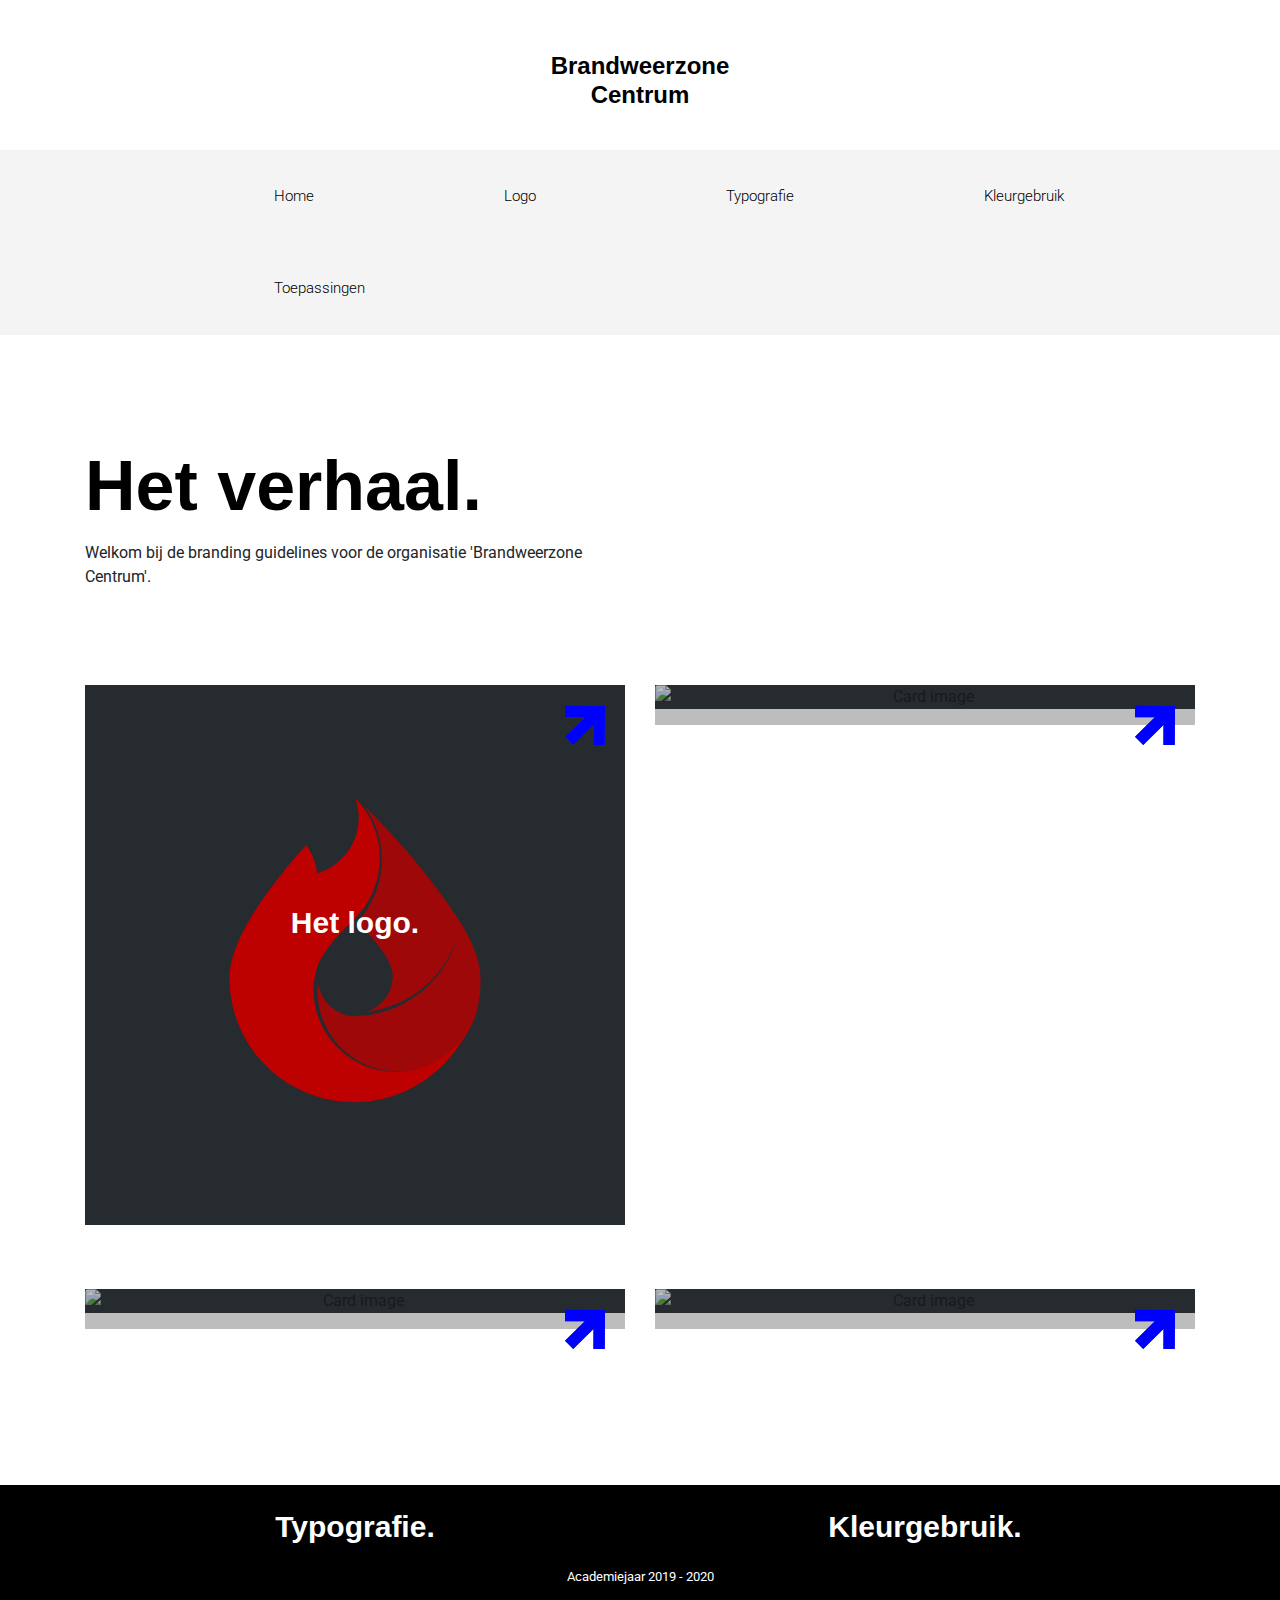
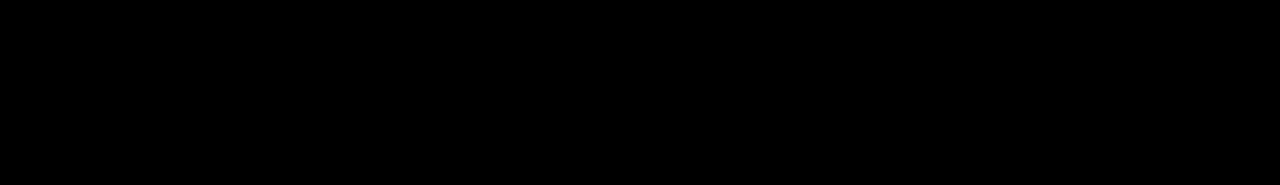
==== index.html @ 247a0027 "s" ====
<!DOCTYPE html>
<html lang="en">
<head>
  <meta charset="utf-8">
  <meta name="viewport" content="width=device-width, initial-scale=1">
  <link rel="stylesheet" href="https://maxcdn.bootstrapcdn.com/bootstrap/4.0.0/css/bootstrap.min.css">

  <script src="https://maxcdn.bootstrapcdn.com/bootstrap/3.3.7/js/bootstrap.min.js"></script>
  <link rel="stylesheet" href="css/stylesheet.css">
  <link rel="stylesheet" href="css/style.css">
  <link href="https://fonts.googleapis.com/css?family=Roboto:300,600" rel="stylesheet">
  <link rel="stylesheet" href="https://fonts.googleapis.com/css?family=Muli">
  <link rel="stylesheet" href="https://use.typekit.net/leq0evp.css">

  <title>BWZC</title>

</head>



<section class="bg-white text-center">
<div class="container">
<div class="col-md-12"><h4>Brandweerzone<br> Centrum</h4></div></div></section>


        <div class='navigation'>
            <ul>
                <li><a href="Index.html">Home</a></li>
                <li><a href="Logo.html">Logo</a></li>
                <li><a href="Typografie.html">Typografie</a></li>
                <li><a href="Kleurgebruik.html">Kleurgebruik</a></li>
                <li><a href="Toepassingen.html">Toepassingen</a></li>
              </ul></div>

              <div class="text-center"><img src="" width=""></div>

    
    


    <section class="bg-gray">
        <div class="container">
    <div class="row col-md-6">
      <h1>Het verhaal.</h1>
      <p>Welkom bij de branding guidelines voor de organisatie 'Brandweerzone Centrum'.</p>
      <p></p>
</div></div>
</section>




<section class="bg-background">
    <div class="container">
<div class="row">
<div class="col-md-6">
<div class="card bg-dark">
    <img class="card-img" src="assets/afbeeldingen/Toep2.svg" alt="Card image">
    <div class="card-img-overlay">
        <img class="card-icon" src="assets/afbeeldingen/Arrow.svg">
      <h5 class="card-title">Het logo.</h5>
    </div>
  </div></div>


  <div class="col-md-6">
    <div class="card bg-dark">
        <img class="card-img" src="assets/afbeeldingen/Toep1.png" alt="Card image">
        <div class="card-img-overlay">
            <img class="card-icon" src="assets/afbeeldingen/Arrow.svg">
          <h5 class="card-title">Toepassingen</h5>
        </div>
      </div></div>

</div></div></section>


<section class="bg-background">
    <div class="container">
<div class="row">
<div class="col-md-6">
<div class="card bg-dark">
    <img class="card-img" src="assets/afbeeldingen/Toep1.png" alt="Card image">
    <div class="card-img-overlay">
        <img class="card-icon" src="assets/afbeeldingen/Arrow.svg">
      <h5 class="card-title">Typografie.</h5>
    </div>
  </div></div>


  <div class="col-md-6">
    <div class="card bg-dark">
        <img class="card-img" src="assets/afbeeldingen/Toep1.png" alt="Card image">
        <div class="card-img-overlay">
            <img class="card-icon" src="assets/afbeeldingen/Arrow.svg">
          <h5 class="card-title">Kleurgebruik.</h5>
        </div>
      </div></div>

</div></div></section>


<section class="bg-footer">
    <div class="container">
    <footer class="row footer">
        <div class="col-md-4"><p></p></div>
        <div class="col-md-4"><p>Academiejaar 2019 - 2020 </p></div>
        <div class="col-md-4"><p></p></div>

    </footer>
</body>
</html>


<!-- Optional JavaScript -->
<!-- jQuery first, then Popper.js, then Bootstrap JS -->
<script src="https://code.jquery.com/jquery-3.2.1.slim.min.js" integrity="sha384-KJ3o2DKtIkvYIK3UENzmM7KCkRr/rE9/Qpg6aAZGJwFDMVNA/GpGFF93hXpG5KkN" crossorigin="anonymous"></script>
<script src="https://cdnjs.cloudflare.com/ajax/libs/popper.js/1.12.9/umd/popper.min.js" integrity="sha384-ApNbgh9B+Y1QKtv3Rn7W3mgPxhU9K/ScQsAP7hUibX39j7fakFPskvXusvfa0b4Q" crossorigin="anonymous"></script>
<script src="https://maxcdn.bootstrapcdn.com/bootstrap/4.0.0/js/bootstrap.min.js" integrity="sha384-JZR6Spejh4U02d8jOt6vLEHfe/JQGiRRSQQxSfFWpi1MquVdAyjUar5+76PVCmYl" crossorigin="anonymous"></script>
</html>
---- css/stylesheet.css ----
/* Algemene stijlen */

.container{
    position:relative;
}
body {
    font-family: -apple-system, BlinkMacSystemFont, 
    'Segoe UI', Roboto, Oxygen, Ubuntu, Cantarell, 'Open Sans', 'Helvetica Neue', sans-serif, sans-serif;

}

h1 {
    font-family: sofia-pro, sans-serif;
    font-size: 70px; 
    font-weight:700;
    line-height:70px;
    color:black;
    margin-bottom: 20px;
    margin-top:60px;
}


h2 {
    font-family: sofia-pro, sans-serif;
    font-size: 50px;
    margin-bottom: 20px;
    margin-top:20px;
    font-weight:700;
    color:black;

}
h3 {
    margin-top:50px;
    font-family: sofia-pro, sans-serif;
    font-size: 24px;
    font-weight:700;
    color:black; 
}

h4{
    margin-top:20px;
    font-family: sofia-pro, sans-serif;
    font-size: 24px;
    font-weight:700;
    color:black; 
}


h5{
    font-family: sofia-pro, sans-serif;
    font-size: 30px;
    font-weight:700;
    color:white; 

}
ul{ font-weight: 300;}

button{
    margin-top:20px;
    margin-bottom:20px;
    background-color:red;
    color:white;
    padding: 13px;
    padding-left:40px;
    padding-right: 40px; 
    text-align:center !important; 
    border-radius: 50px;
    border:none;
}
---- css/style.css ----
/* Webdesign stijlen */

.navigation{
    background-color:rgba(211, 211, 211, 0.253);
    color:black;
    width:100%;
    text-align:center;
    overflow: hidden;
    padding-left:14%;
}

.navigation a {
float: left;
color: black;
text-align: center;
text-decoration: none;
padding:35px 95px;
font-size: 15px;
font-weight:300;
}

.navigation ul {
    list-style-type: none;
    margin: 0;
    padding: 0;
  }

.navigation li a {
    display: block;
  }

  .navigation a:hover {
    color:
  }



section {padding:2rem;}
.bg-primary {background-color:white;}
.bg-gray {background-color:none; height:auto;}
.bg-background {background-color:none; height:auto;}
.bg-white {background-color:lightgray; height:auto;}
.bg-footer {background-color:black; height:300px; margin-top:140px; margin-bottom: 0px;}

footer{
    color:white;
    font-size:13px;
    margin-top: 50px;
    text-align:center;
}


.card{
    text-align:center;
    border-radius:0;
    border:none;
}


.card-img-overlay{
    background-color:rgba(0, 0, 0, 0.26);
    border-radius:0;
}

.card-title{
    margin-top:200px;
}

.card-icon{width:40px;
float:right;}
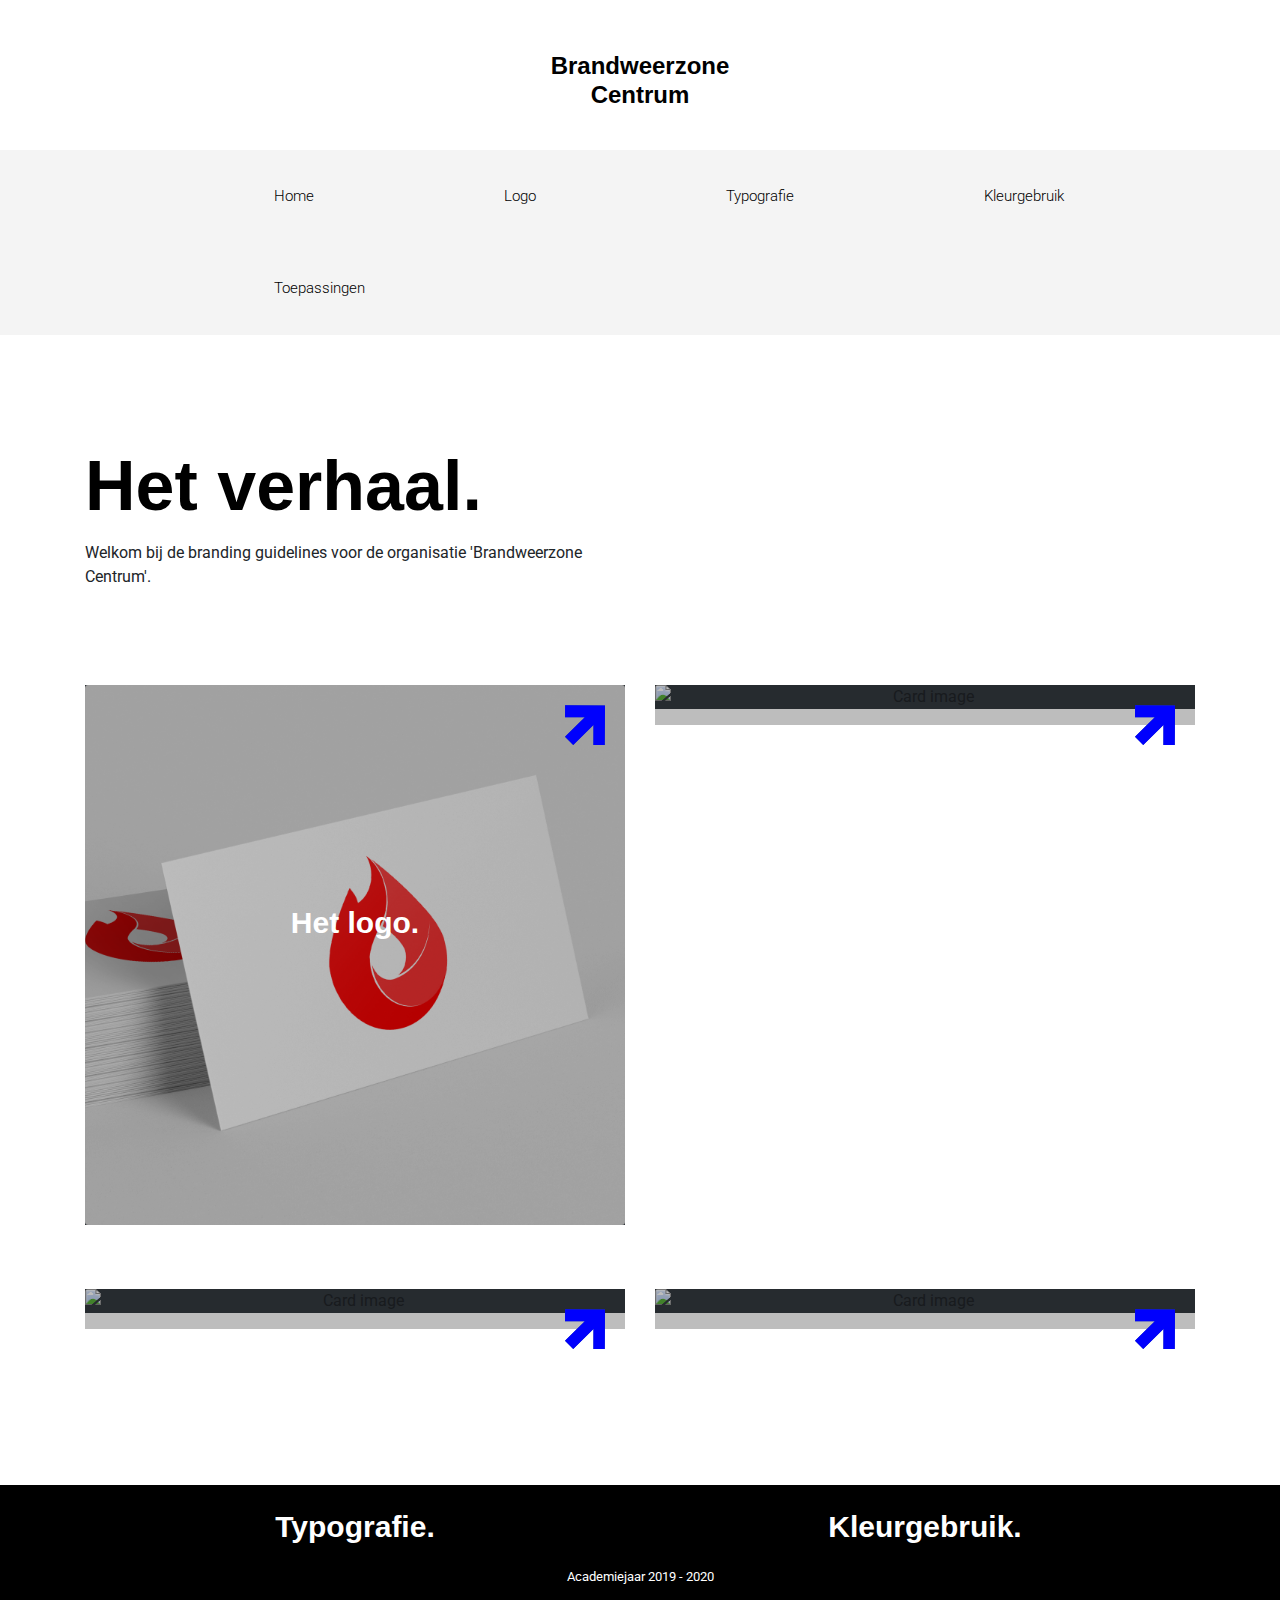
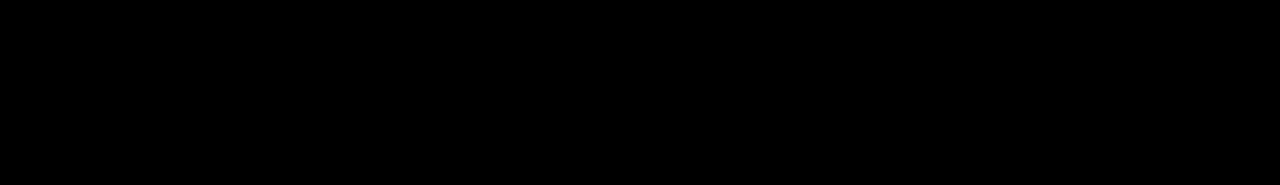
==== commit c5b58351: "s" ====
--- a/index.html
+++ b/index.html
@@ -69,7 +69,7 @@
         <img class="card-img" src="assets/afbeeldingen/Toep1.png" alt="Card image">
         <div class="card-img-overlay">
             <img class="card-icon" src="assets/afbeeldingen/Arrow.svg">
-          <h5 class="card-title">Toepassingen</h5>
+          <h5 class="card-title">Toepassinen</h5>
         </div>
       </div></div>
 
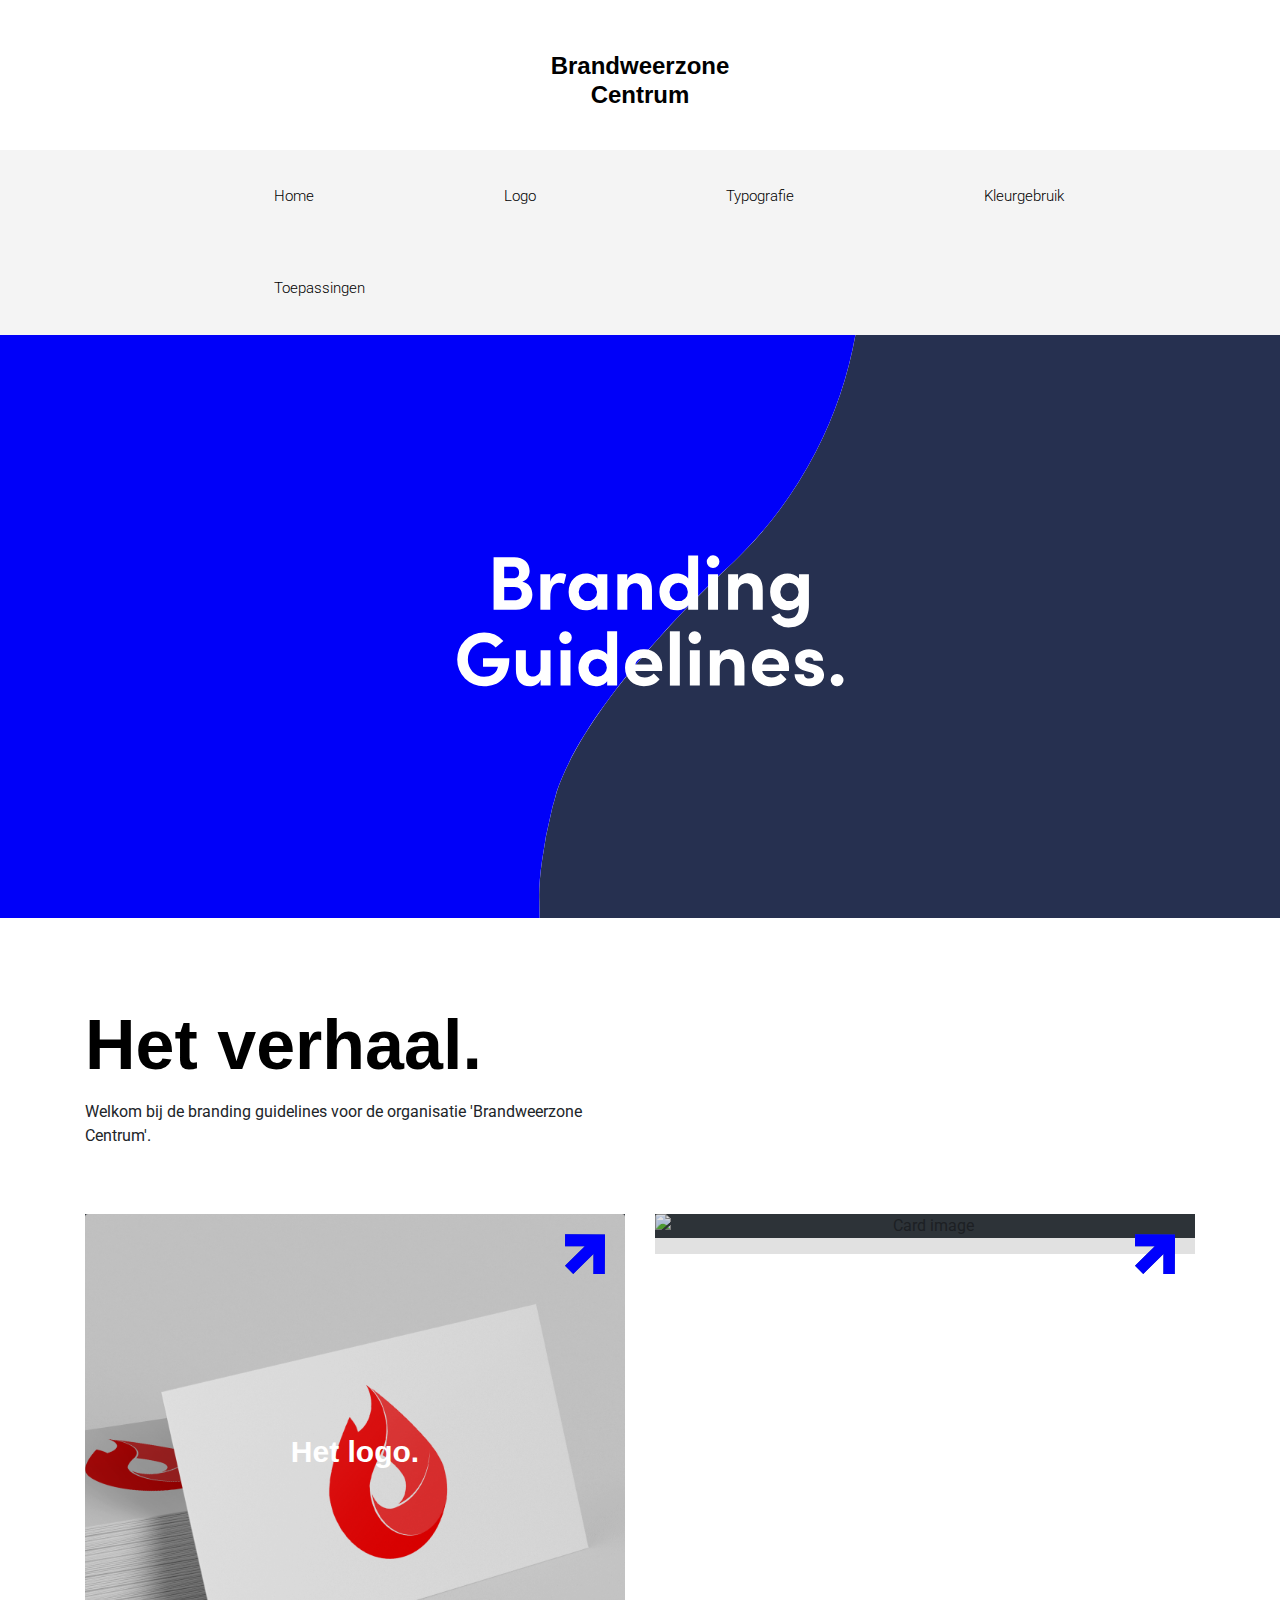
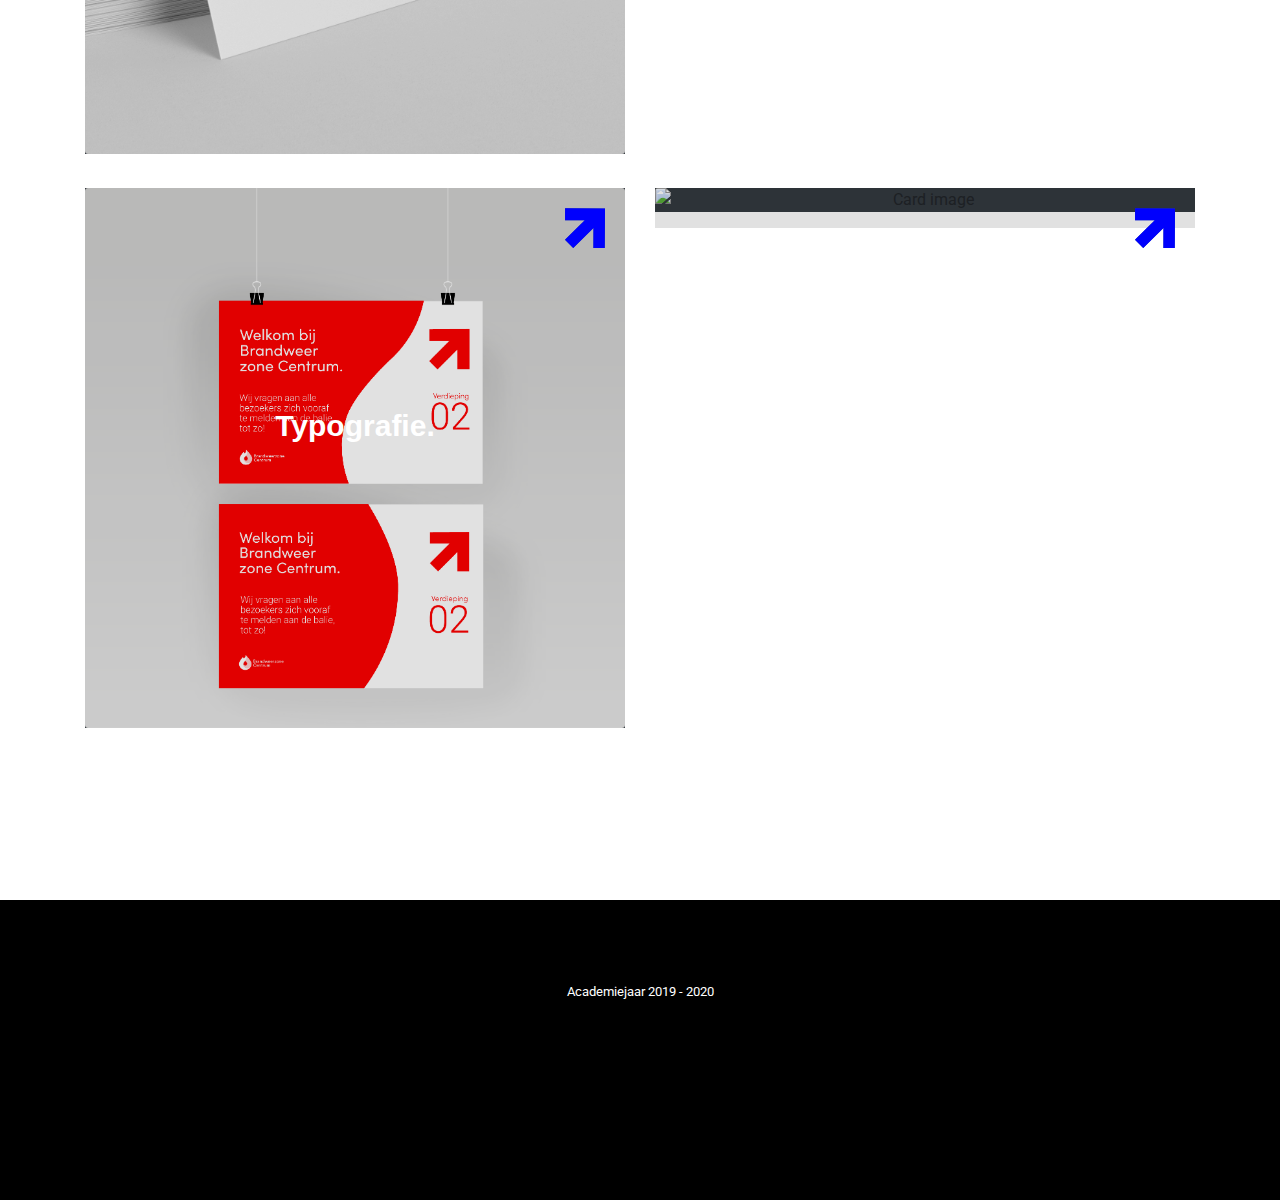
==== commit 4e87c6ba: "s" ====
--- a/index.html
+++ b/index.html
@@ -33,7 +33,7 @@
                 <li><a href="Toepassingen.html">Toepassingen</a></li>
               </ul></div>
 
-              <div class="text-center"><img src="" width=""></div>
+              <div class="text-center"><img src="assets/afbeeldingen/Header02.svg" width=""></div>
 
     
     
@@ -58,18 +58,17 @@
 <div class="card bg-dark">
     <img class="card-img" src="assets/afbeeldingen/Toep2.svg" alt="Card image">
     <div class="card-img-overlay">
-        <img class="card-icon" src="assets/afbeeldingen/Arrow.svg">
+       <a href="Logo.html"><img class="card-icon" src="assets/afbeeldingen/Arrow.svg"></a> 
       <h5 class="card-title">Het logo.</h5>
     </div>
   </div></div>
-
 
   <div class="col-md-6">
     <div class="card bg-dark">
         <img class="card-img" src="assets/afbeeldingen/Toep1.png" alt="Card image">
         <div class="card-img-overlay">
-            <img class="card-icon" src="assets/afbeeldingen/Arrow.svg">
-          <h5 class="card-title">Toepassinen</h5>
+            <a href="Toepassingen.html"> <img class="card-icon" src="assets/afbeeldingen/Arrow.svg"></a> 
+          <h5 class="card-title">Toepassingen</h5>
         </div>
       </div></div>
 
@@ -81,9 +80,9 @@
 <div class="row">
 <div class="col-md-6">
 <div class="card bg-dark">
-    <img class="card-img" src="assets/afbeeldingen/Toep1.png" alt="Card image">
+    <img class="card-img" src="assets/afbeeldingen/Signalisatie_mockup-02.png" alt="Card image">
     <div class="card-img-overlay">
-        <img class="card-icon" src="assets/afbeeldingen/Arrow.svg">
+        <a href="Logo.html"> <img class="card-icon" src="assets/afbeeldingen/Arrow.svg"></a> 
       <h5 class="card-title">Typografie.</h5>
     </div>
   </div></div>
@@ -93,7 +92,7 @@
     <div class="card bg-dark">
         <img class="card-img" src="assets/afbeeldingen/Toep1.png" alt="Card image">
         <div class="card-img-overlay">
-            <img class="card-icon" src="assets/afbeeldingen/Arrow.svg">
+            <a href="Logo.html">  <img class="card-icon" src="assets/afbeeldingen/Arrow.svg"></a> 
           <h5 class="card-title">Kleurgebruik.</h5>
         </div>
       </div></div>
--- a/css/stylesheet.css
+++ b/css/stylesheet.css
@@ -1,8 +1,8 @@
-/* Algemene stijlen */
-
 .container{
     position:relative;
 }
+
+
 body {
     font-family: -apple-system, BlinkMacSystemFont, 
     'Segoe UI', Roboto, Oxygen, Ubuntu, Cantarell, 'Open Sans', 'Helvetica Neue', sans-serif, sans-serif;
@@ -45,7 +45,6 @@
     color:black; 
 }
 
-
 h5{
     font-family: sofia-pro, sans-serif;
     font-size: 30px;
--- a/css/style.css
+++ b/css/style.css
@@ -1,4 +1,3 @@
-/* Webdesign stijlen */
 
 .navigation{
     background-color:rgba(211, 211, 211, 0.253);
@@ -54,11 +53,11 @@
     text-align:center;
     border-radius:0;
     border:none;
+    margin-top:-30px
 }
 
-
 .card-img-overlay{
-    background-color:rgba(0, 0, 0, 0.26);
+    background-color:rgba(0, 0, 0, 0.116);
     border-radius:0;
 }
 
@@ -66,5 +65,11 @@
     margin-top:200px;
 }
 
-.card-icon{width:40px;
-float:right;}+.card-icon{
+width:40px;
+float:right;}
+
+.card :hover{
+    background-color:rgb(255, 0, 0);
+    transition-delay: ease-in 10s 10s;
+}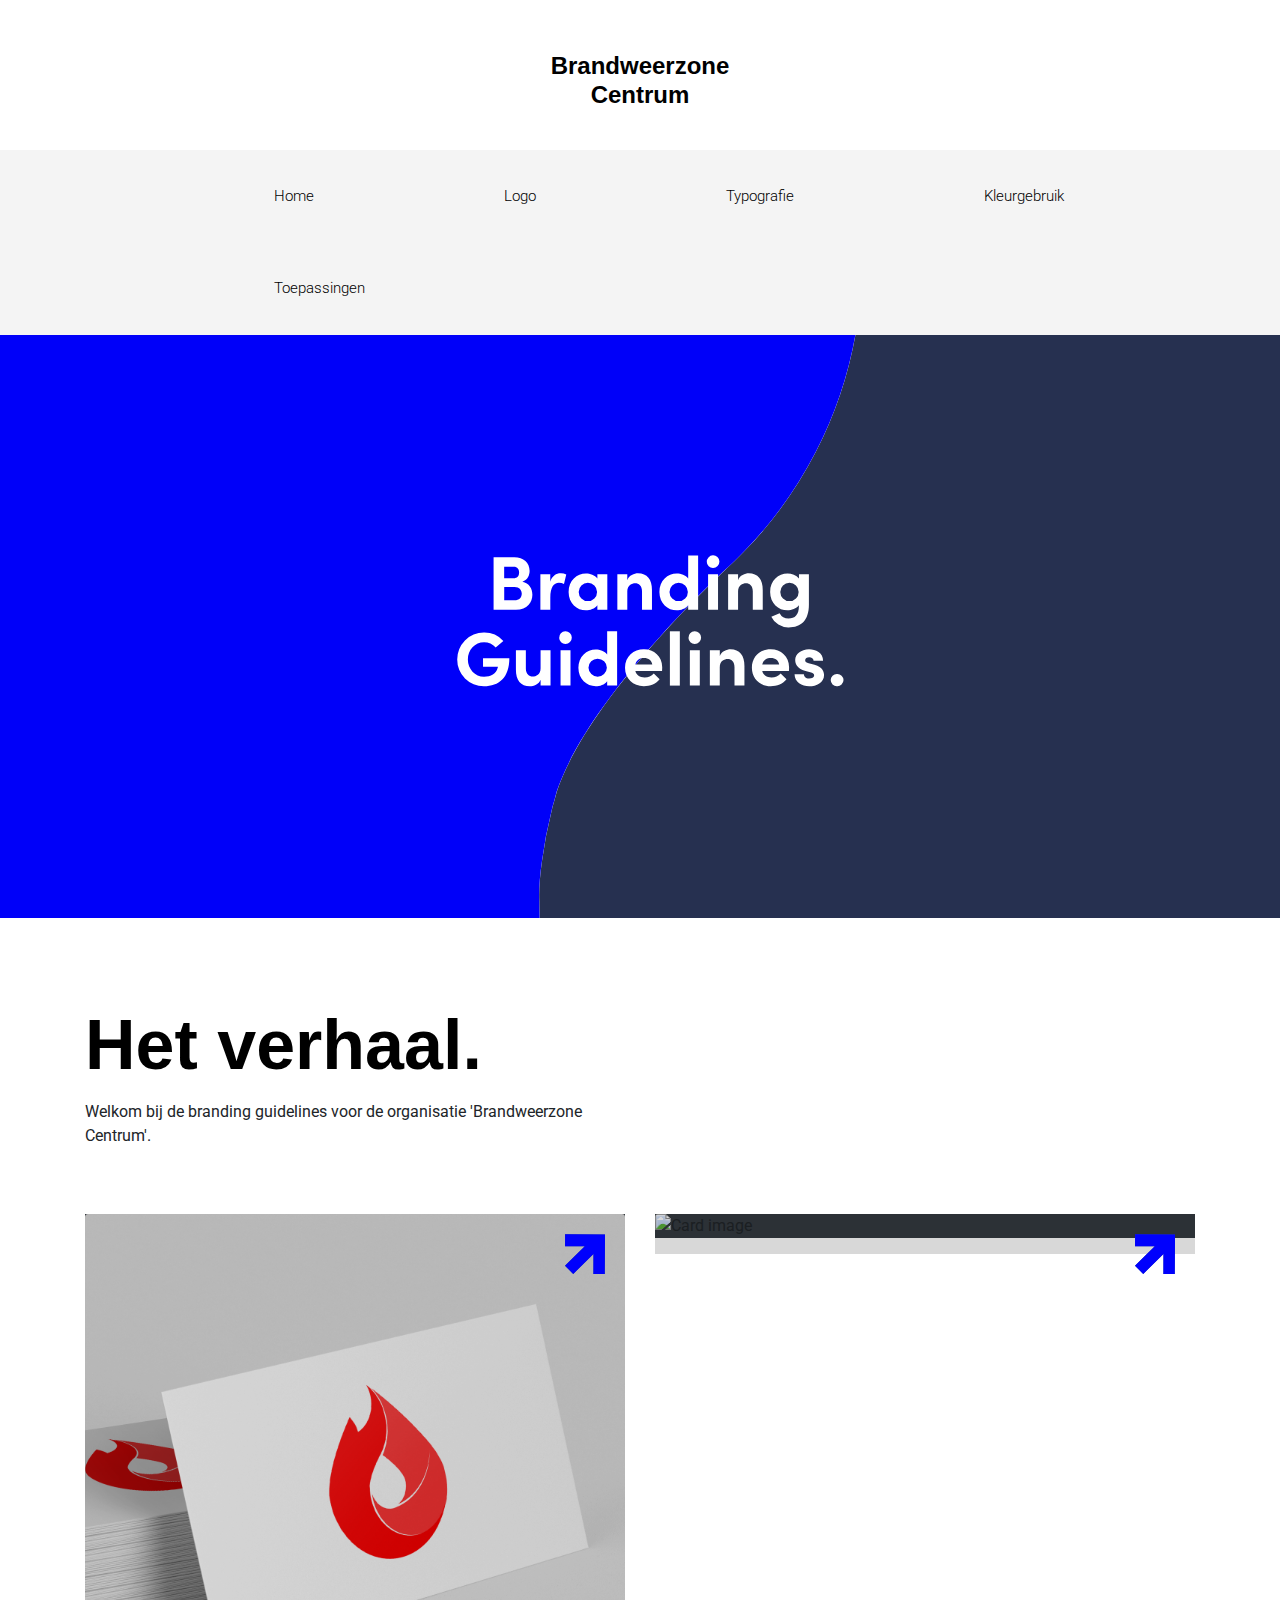
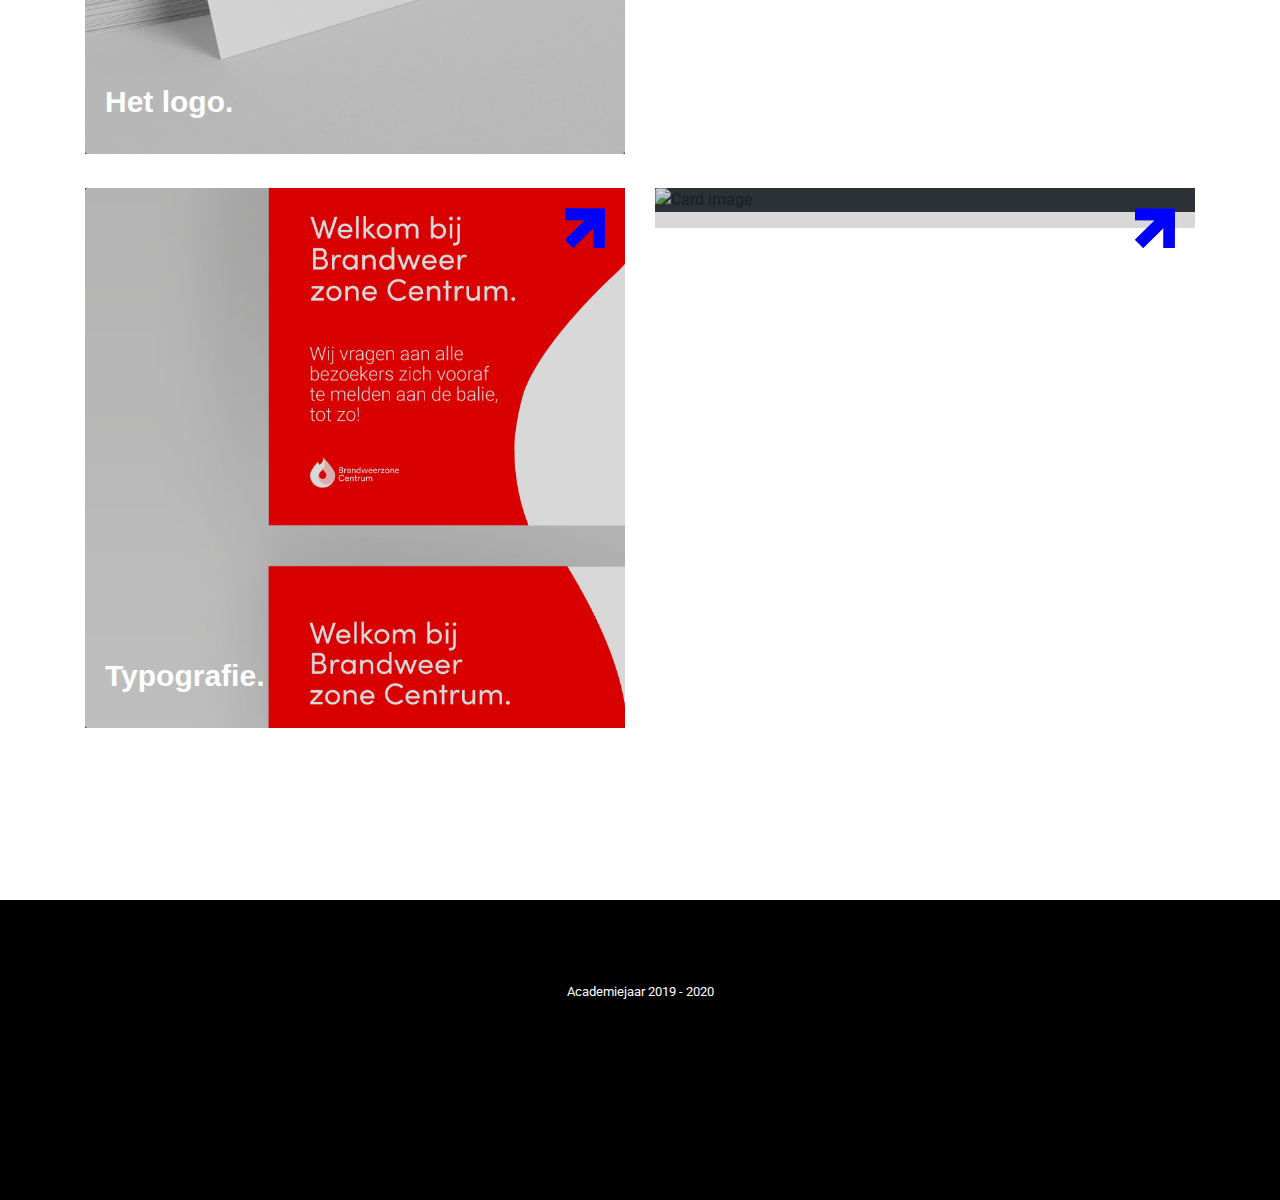
==== commit 12c16da3: "s" ====
--- a/index.html
+++ b/index.html
@@ -80,7 +80,7 @@
 <div class="row">
 <div class="col-md-6">
 <div class="card bg-dark">
-    <img class="card-img" src="assets/afbeeldingen/Signalisatie_mockup-02.png" alt="Card image">
+    <img class="card-img" src="assets/afbeeldingen/Toep3.svg" alt="Card image">
     <div class="card-img-overlay">
         <a href="Logo.html"> <img class="card-icon" src="assets/afbeeldingen/Arrow.svg"></a> 
       <h5 class="card-title">Typografie.</h5>
--- a/css/style.css
+++ b/css/style.css
@@ -50,19 +50,18 @@
 
 
 .card{
-    text-align:center;
     border-radius:0;
     border:none;
     margin-top:-30px
 }
 
 .card-img-overlay{
-    background-color:rgba(0, 0, 0, 0.116);
+    background-color:rgba(0, 0, 0, 0.151);
     border-radius:0;
 }
 
 .card-title{
-    margin-top:200px;
+    margin-top:450px;
 }
 
 .card-icon{
@@ -70,6 +69,5 @@
 float:right;}
 
 .card :hover{
-    background-color:rgb(255, 0, 0);
     transition-delay: ease-in 10s 10s;
 }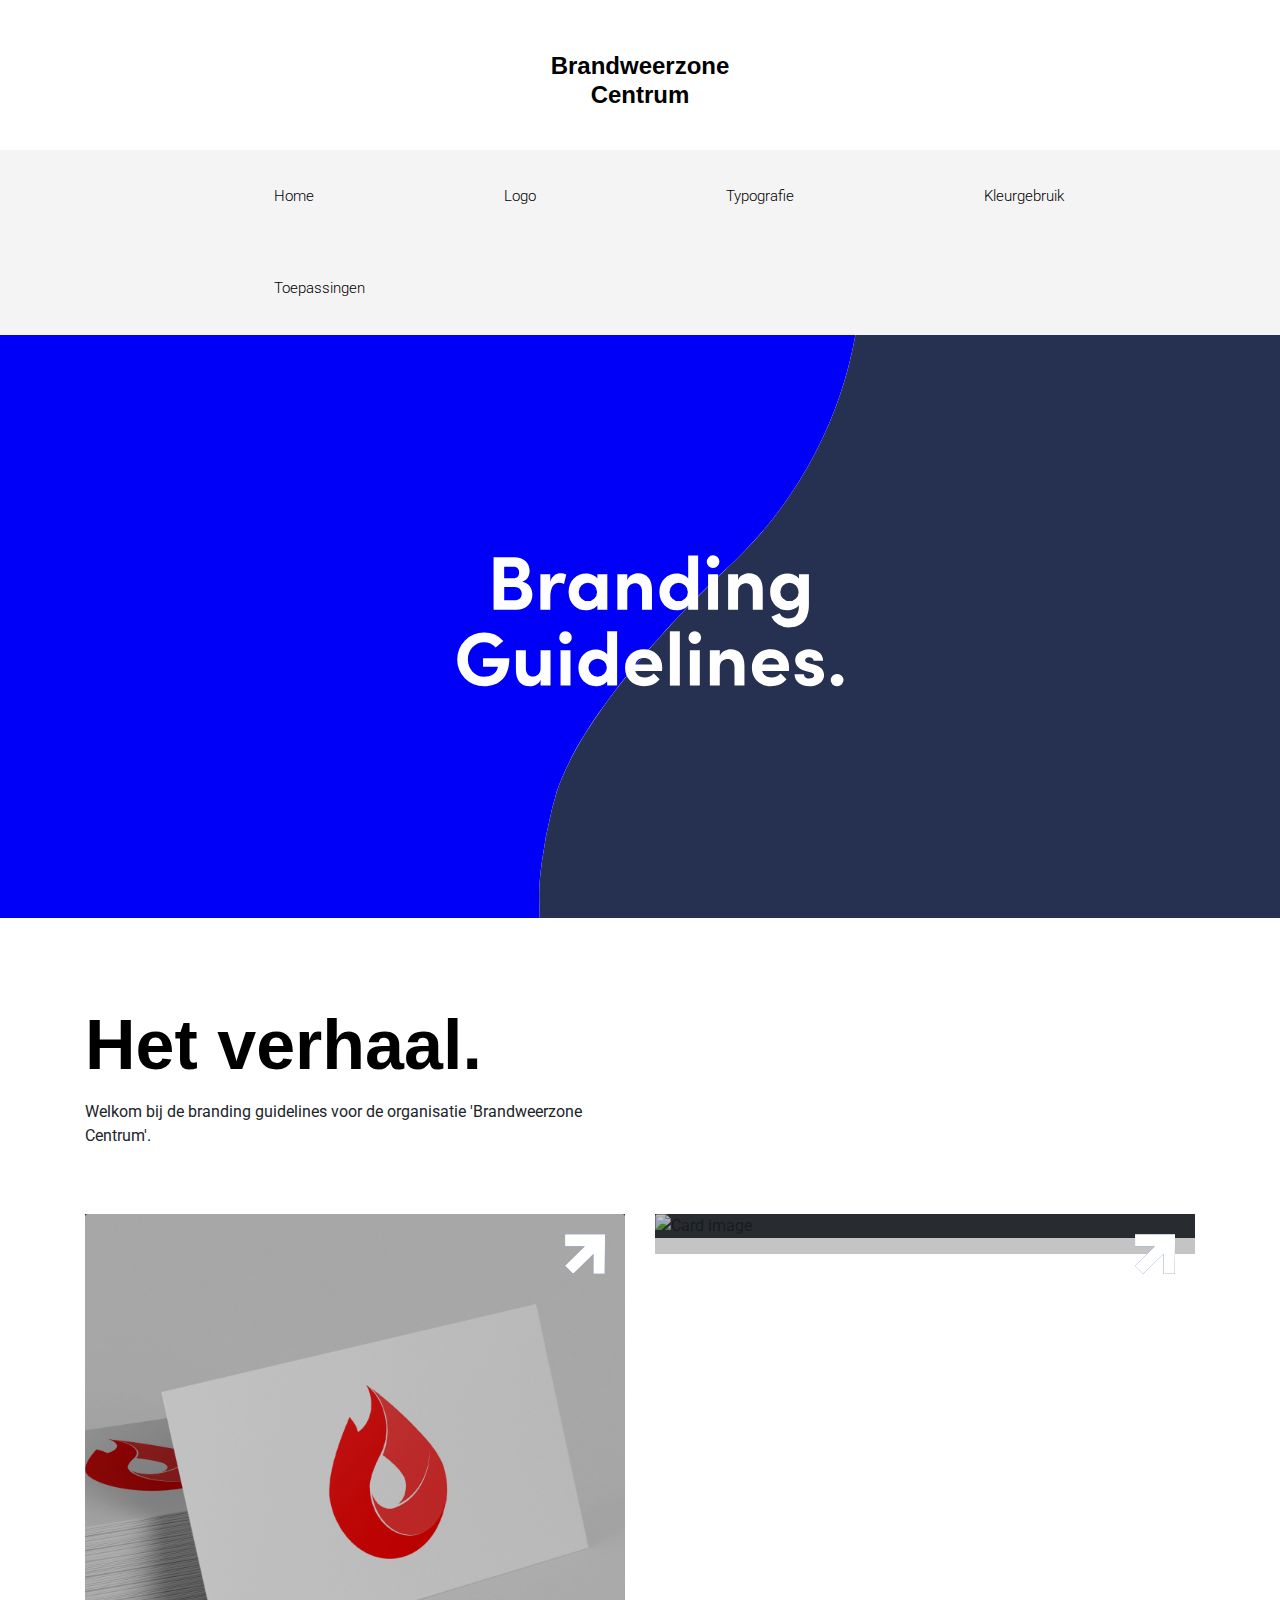
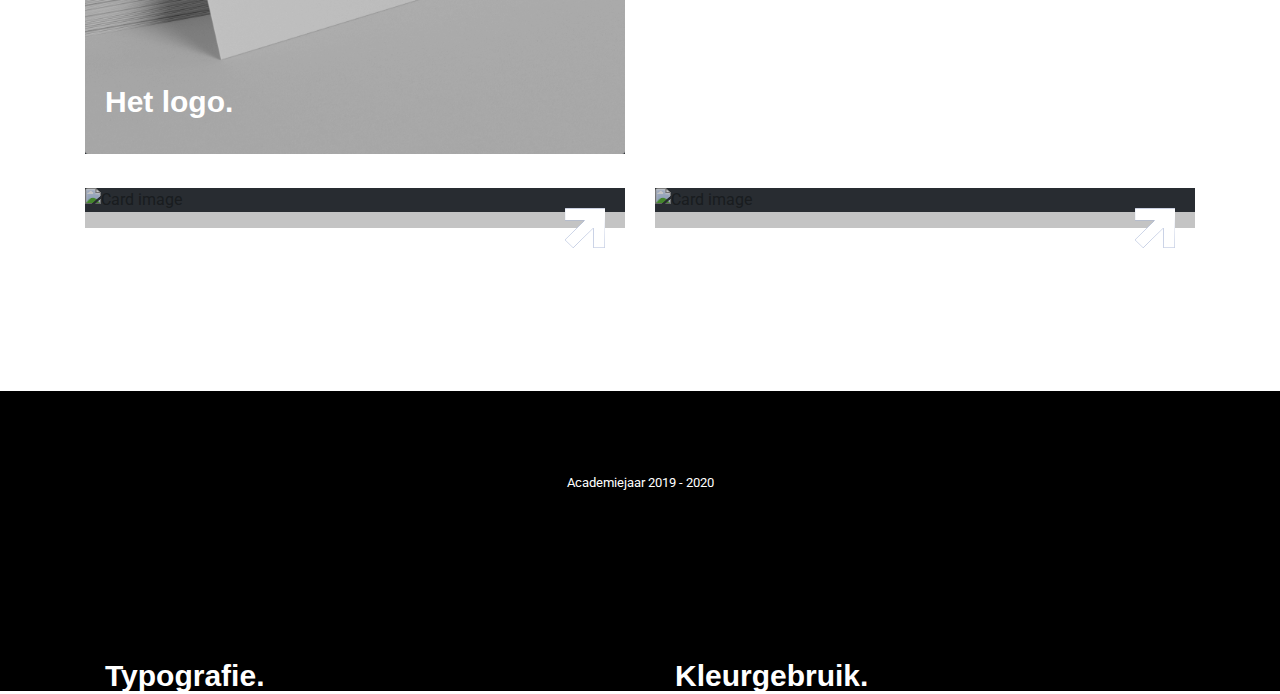
==== commit cb48501e: "summary" ====
--- a/index.html
+++ b/index.html
@@ -80,7 +80,7 @@
 <div class="row">
 <div class="col-md-6">
 <div class="card bg-dark">
-    <img class="card-img" src="assets/afbeeldingen/Toep3.svg" alt="Card image">
+    <img class="card-img" src="" alt="Card image">
     <div class="card-img-overlay">
         <a href="Logo.html"> <img class="card-icon" src="assets/afbeeldingen/Arrow.svg"></a> 
       <h5 class="card-title">Typografie.</h5>
@@ -90,7 +90,7 @@
 
   <div class="col-md-6">
     <div class="card bg-dark">
-        <img class="card-img" src="assets/afbeeldingen/Toep1.png" alt="Card image">
+        <img class="card-img" src="" alt="Card image">
         <div class="card-img-overlay">
             <a href="Logo.html">  <img class="card-icon" src="assets/afbeeldingen/Arrow.svg"></a> 
           <h5 class="card-title">Kleurgebruik.</h5>
@@ -111,9 +111,6 @@
 </body>
 </html>
 
-
-<!-- Optional JavaScript -->
-<!-- jQuery first, then Popper.js, then Bootstrap JS -->
 <script src="https://code.jquery.com/jquery-3.2.1.slim.min.js" integrity="sha384-KJ3o2DKtIkvYIK3UENzmM7KCkRr/rE9/Qpg6aAZGJwFDMVNA/GpGFF93hXpG5KkN" crossorigin="anonymous"></script>
 <script src="https://cdnjs.cloudflare.com/ajax/libs/popper.js/1.12.9/umd/popper.min.js" integrity="sha384-ApNbgh9B+Y1QKtv3Rn7W3mgPxhU9K/ScQsAP7hUibX39j7fakFPskvXusvfa0b4Q" crossorigin="anonymous"></script>
 <script src="https://maxcdn.bootstrapcdn.com/bootstrap/4.0.0/js/bootstrap.min.js" integrity="sha384-JZR6Spejh4U02d8jOt6vLEHfe/JQGiRRSQQxSfFWpi1MquVdAyjUar5+76PVCmYl" crossorigin="anonymous"></script>
--- a/css/style.css
+++ b/css/style.css
@@ -56,7 +56,7 @@
 }
 
 .card-img-overlay{
-    background-color:rgba(0, 0, 0, 0.151);
+    background-color:rgba(0, 0, 0, 0.233);
     border-radius:0;
 }
 
@@ -67,7 +67,3 @@
 .card-icon{
 width:40px;
 float:right;}
-
-.card :hover{
-    transition-delay: ease-in 10s 10s;
-}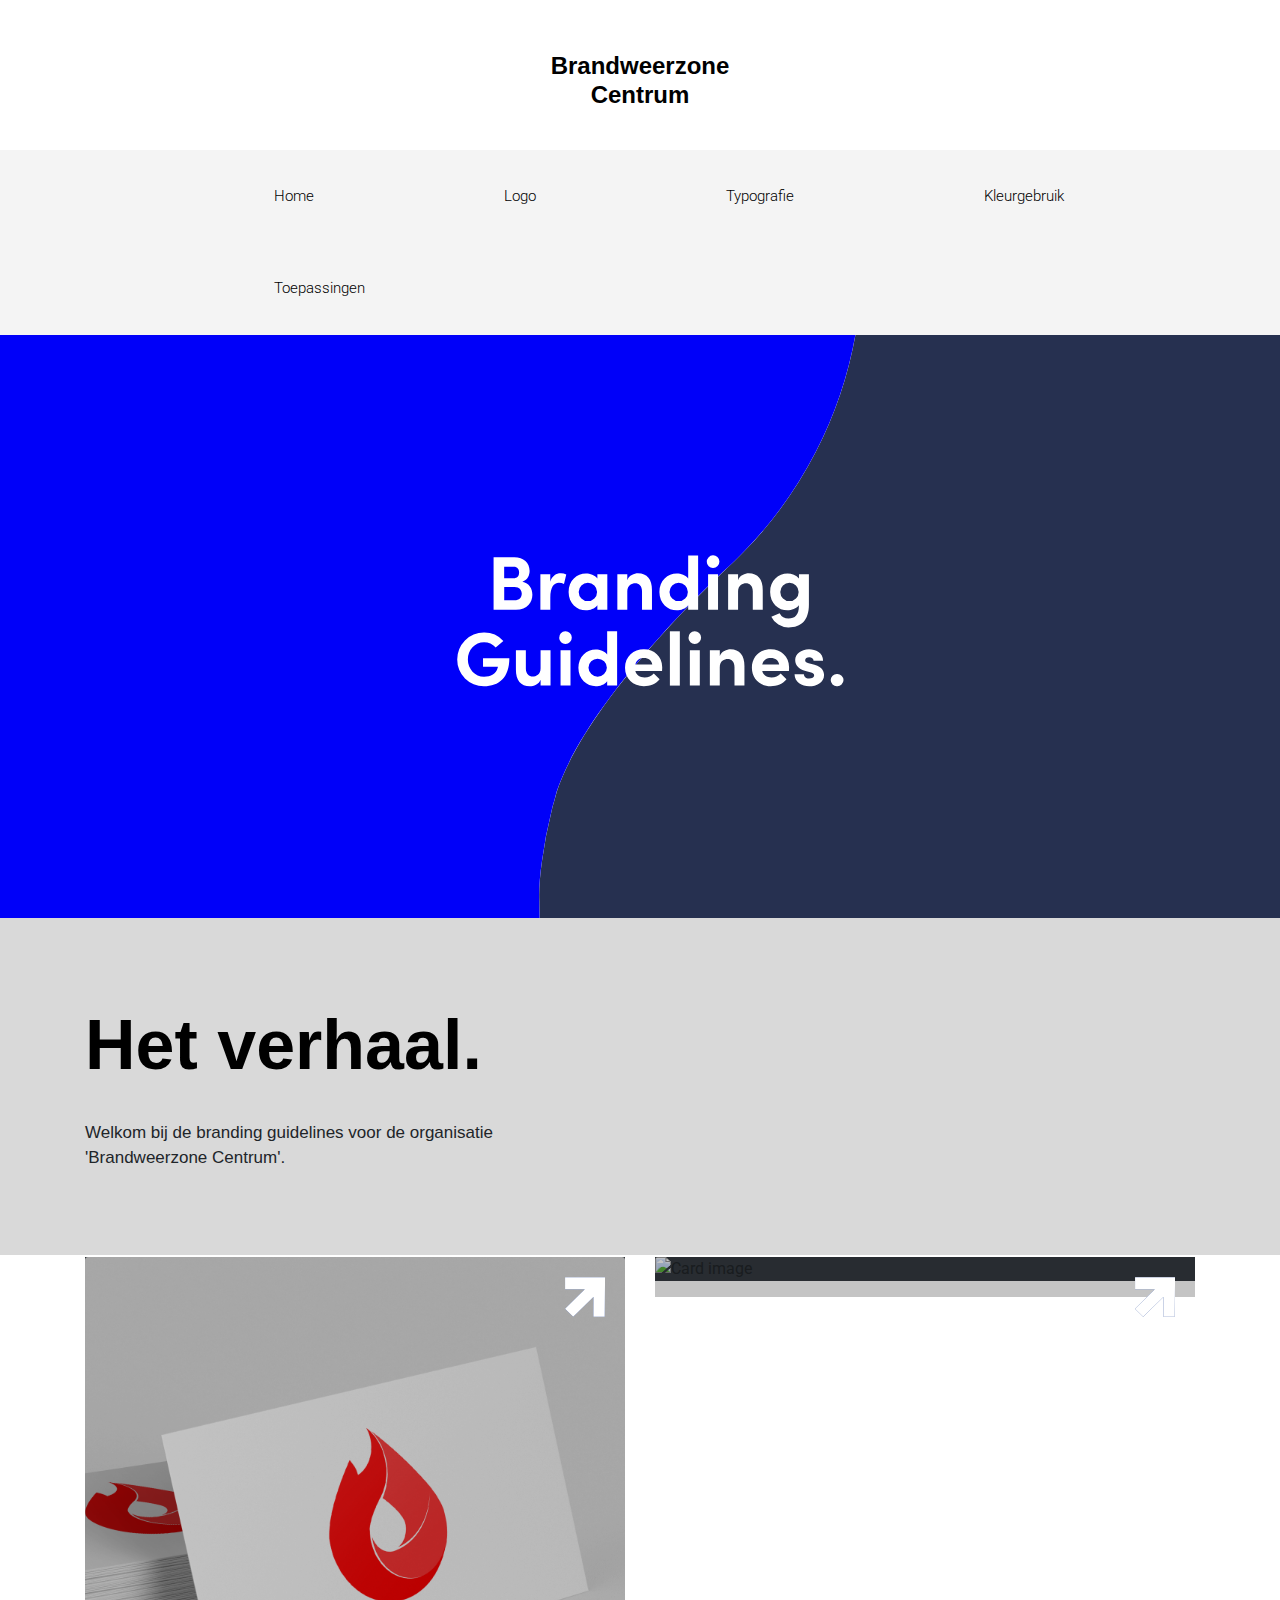
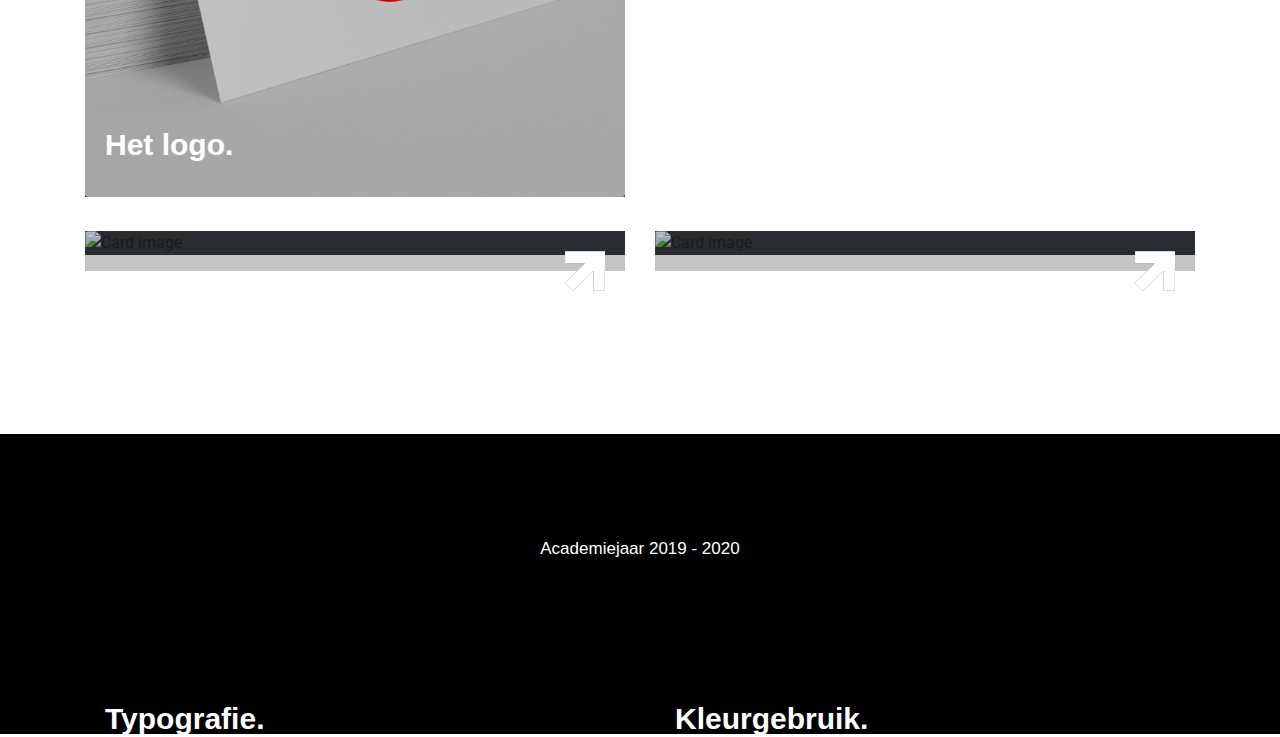
==== commit d4897048: "s" ====
--- a/index.html
+++ b/index.html
@@ -12,6 +12,7 @@
   <link href="https://fonts.googleapis.com/css?family=Roboto:300,600" rel="stylesheet">
   <link rel="stylesheet" href="https://fonts.googleapis.com/css?family=Muli">
   <link rel="stylesheet" href="https://use.typekit.net/leq0evp.css">
+  <link rel="stylesheet" href="https://cdnjs.cloudflare.com/ajax/libs/font-awesome/4.7.0/css/font-awesome.min.css">
 
   <title>BWZC</title>
 
--- a/css/stylesheet.css
+++ b/css/stylesheet.css
@@ -52,9 +52,17 @@
     color:white; 
 
 }
+
+p{
+    font-family: sofia-pro, sans-serif;
+    font-size:17px;
+    font-weight:200;
+    margin-top:20px;
+}
+
 ul{ font-weight: 300;}
 
-button{
+.btn-primary{
     margin-top:20px;
     margin-bottom:20px;
     background-color:red;
@@ -65,4 +73,5 @@
     text-align:center !important; 
     border-radius: 50px;
     border:none;
+    font-family: sofia-pro, sans-serif !important;
 }--- a/css/style.css
+++ b/css/style.css
@@ -36,9 +36,9 @@
 
 section {padding:2rem;}
 .bg-primary {background-color:white;}
-.bg-gray {background-color:none; height:auto;}
+.bg-gray {background-color:rgba(128, 128, 128, 0.30); height:auto;}
 .bg-background {background-color:none; height:auto;}
-.bg-white {background-color:lightgray; height:auto;}
+.bg-white {background-color:white; height:auto;}
 .bg-footer {background-color:black; height:300px; margin-top:140px; margin-bottom: 0px;}
 
 footer{
@@ -67,3 +67,61 @@
 .card-icon{
 width:40px;
 float:right;}
+
+.img{
+    border: solid 1px gray;
+    padding:50px;
+}
+
+.img2{
+    background-color:rgba(128, 128, 128, 0.116);
+    padding:50px;
+}
+
+.cirkel_blue{
+
+    background-color:blue;
+    border-radius: 100%;
+    height:150px;
+    width:150px;
+}
+
+.cirkel_red{
+
+    background-color:red;
+    border-radius: 100%;
+    height:150px;
+    width:150px;
+}
+
+.cirkel_yellow{
+
+    background-color:yellow;
+    border-radius: 100%;
+    height:150px;
+    width:150px;
+}
+
+.cirkel_white{
+
+    background-color:white;
+    border-radius: 100%;
+    height:150px;
+    width:150px;
+}
+
+.cirkel_black{
+
+    background-color:black;
+    border-radius: 100%;
+    height:150px;
+    width:150px;
+}
+
+.cirkel_Dblue{
+
+    background-color:rgb(0, 0, 40);
+    border-radius: 100%;
+    height:150px;
+    width:150px;
+}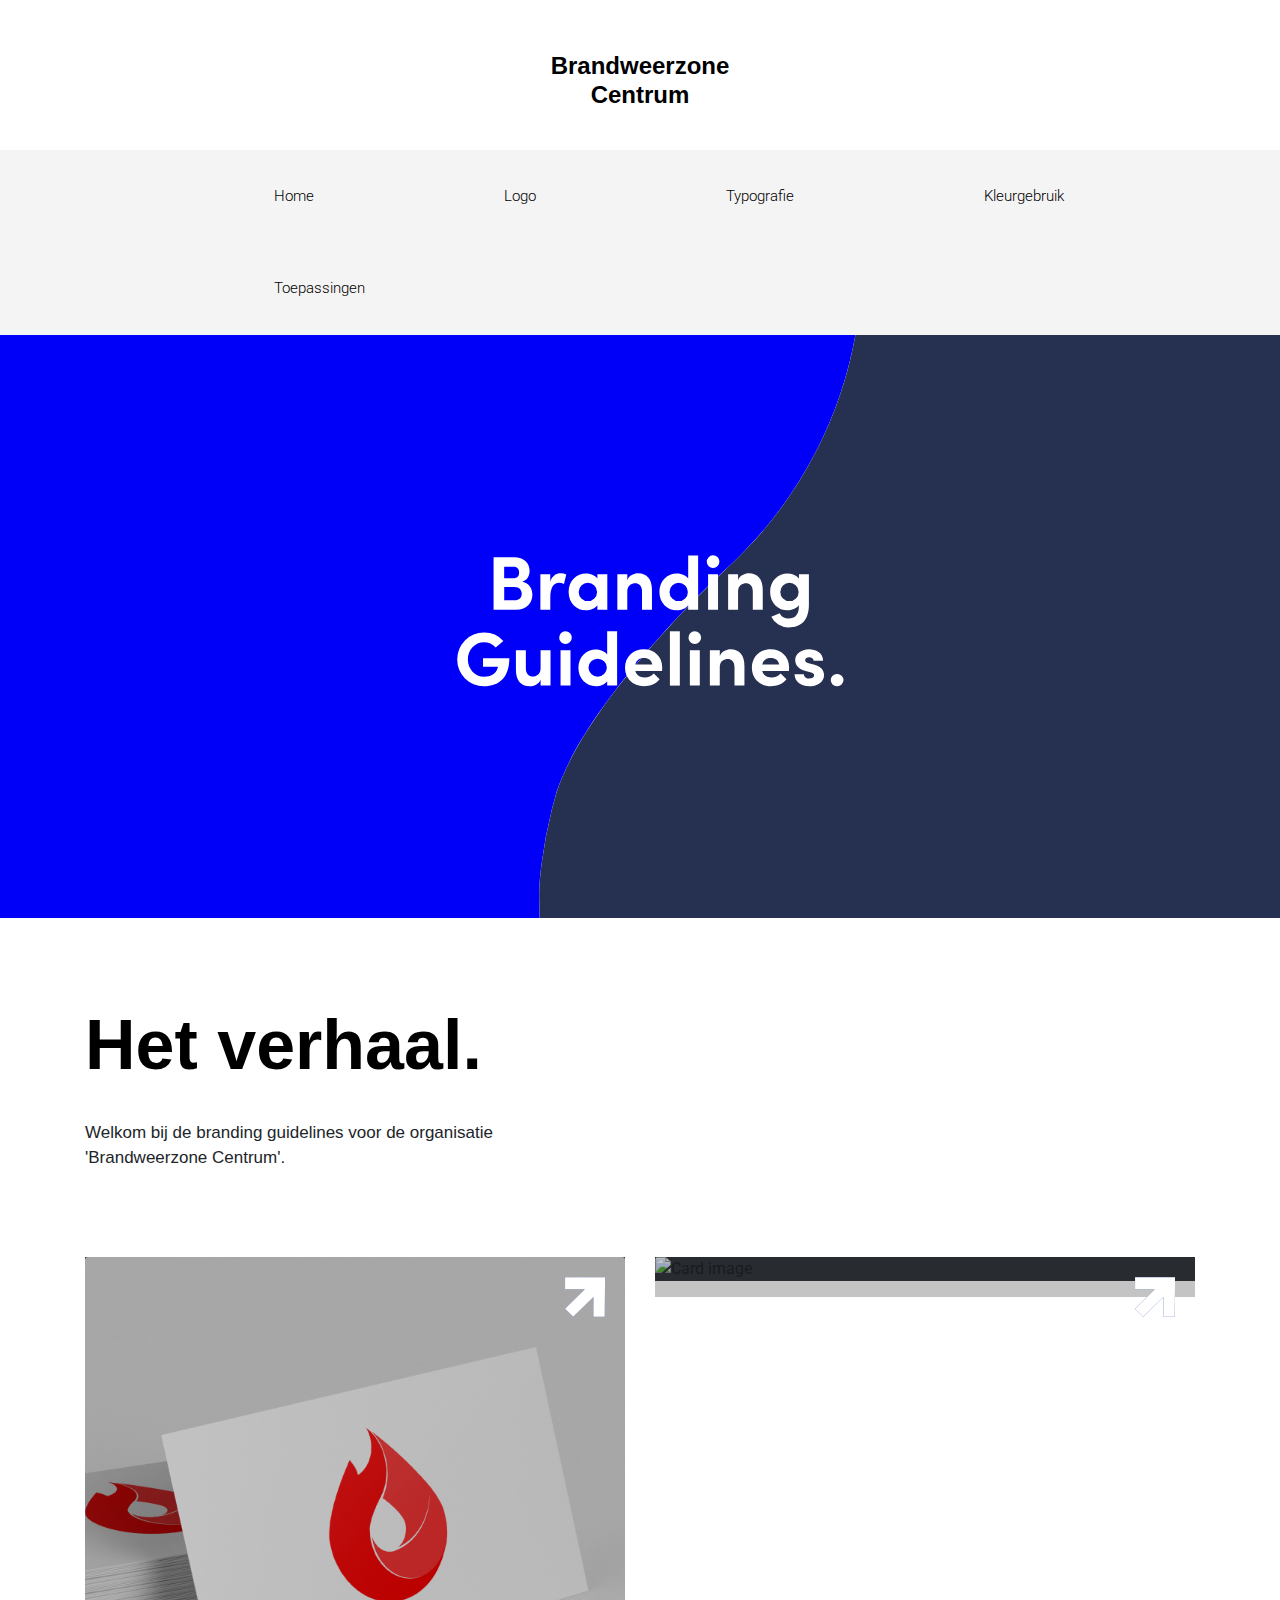
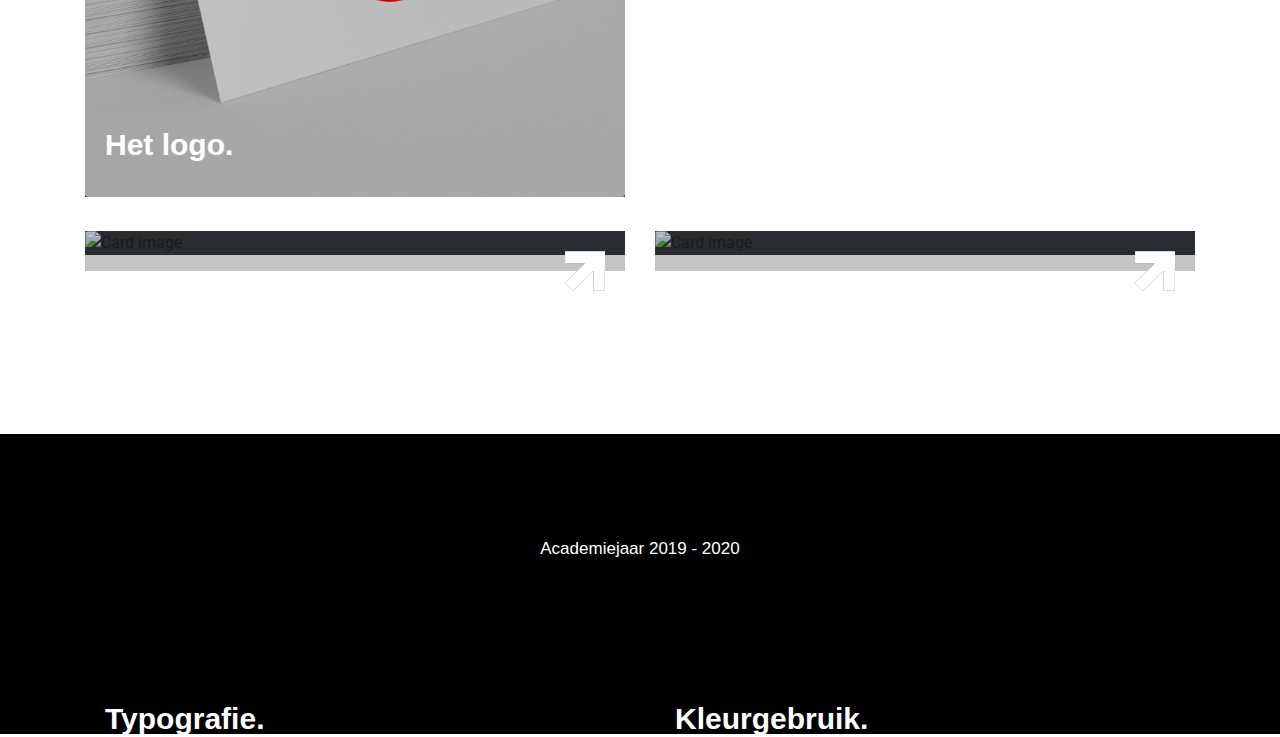
==== commit 36b940f8: "s" ====
--- a/index.html
+++ b/index.html
@@ -40,7 +40,7 @@
     
 
 
-    <section class="bg-gray">
+    <section class="bg-white">
         <div class="container">
     <div class="row col-md-6">
       <h1>Het verhaal.</h1>
--- a/css/stylesheet.css
+++ b/css/stylesheet.css
@@ -74,4 +74,9 @@
     border-radius: 50px;
     border:none;
     font-family: sofia-pro, sans-serif !important;
+}
+
+.btn-primary:hover{
+    background-color: blue;
+    text-decoration:none;
 }--- a/css/style.css
+++ b/css/style.css
@@ -107,6 +107,7 @@
     background-color:white;
     border-radius: 100%;
     height:150px;
+    border:solid 1px grey;
     width:150px;
 }
 
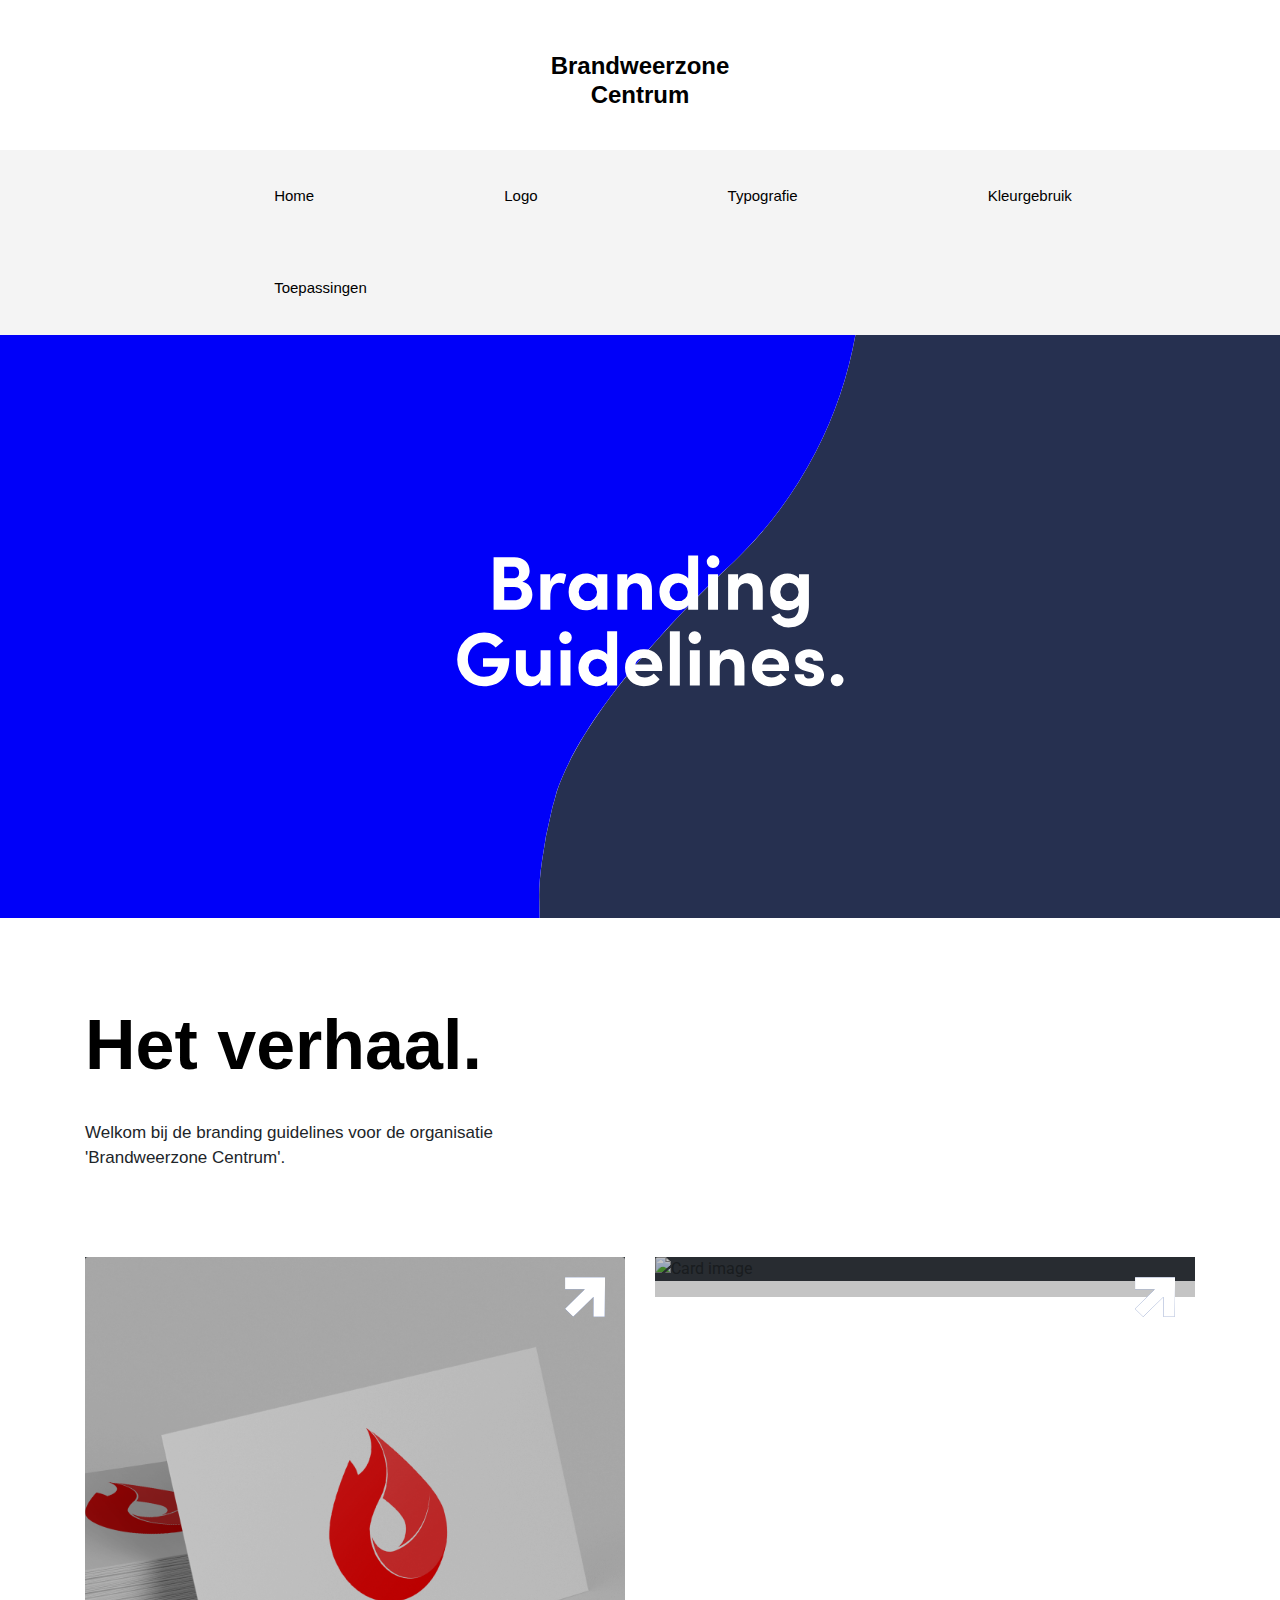
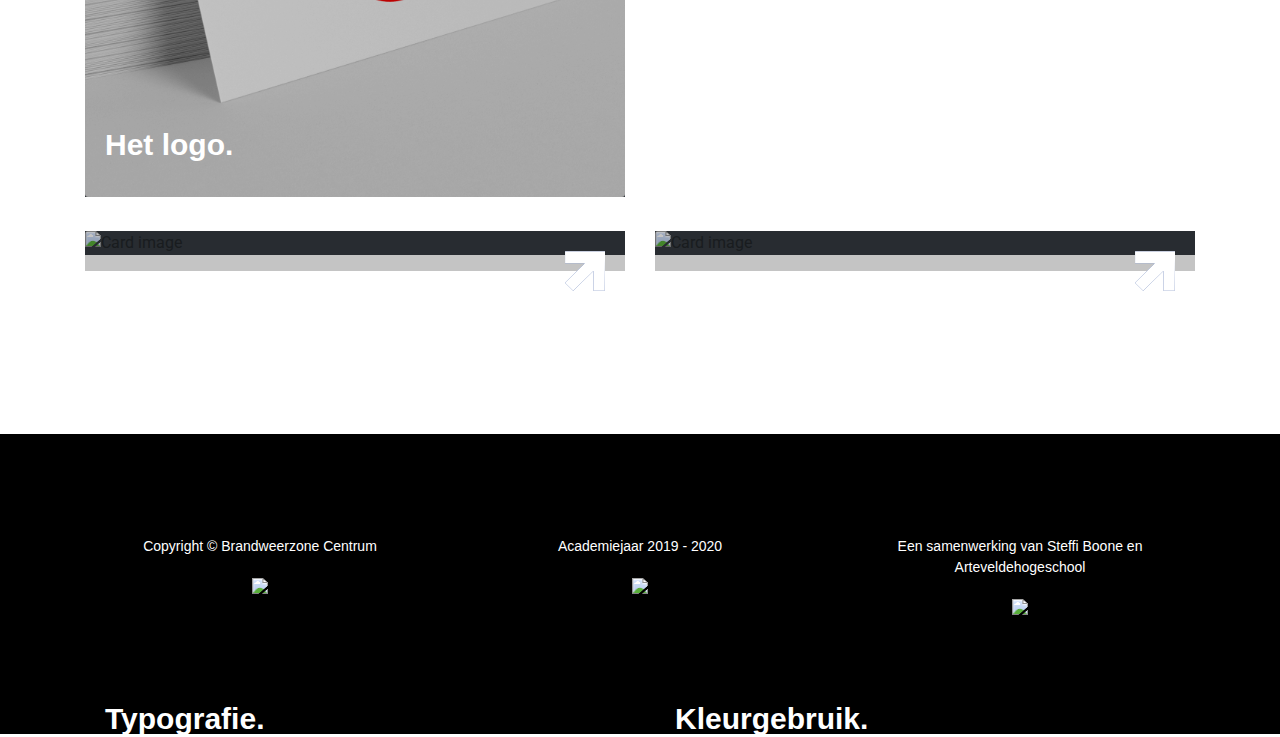
==== commit 70aff461: "s" ====
--- a/index.html
+++ b/index.html
@@ -104,10 +104,16 @@
 <section class="bg-footer">
     <div class="container">
     <footer class="row footer">
-        <div class="col-md-4"><p></p></div>
-        <div class="col-md-4"><p>Academiejaar 2019 - 2020 </p></div>
-        <div class="col-md-4"><p></p></div>
+        <div class="col-md-4"><p>Copyright © Brandweerzone Centrum</p>
+          <div class=""><img src="assets/afbeeldingen/" width="100%"></div></div>
 
+        <div class="col-md-4"><p>Academiejaar 2019 - 2020</p>
+        <div class=""><img src="assets/afbeeldingen/" width="100%"></div></div>
+        
+        <div class="col-md-4"><p>Een samenwerking van Steffi Boone en Arteveldehogeschool</p>
+        <div class=""><img src="assets/afbeeldingen/" width="100%"></div></div>
+
+      </div>
     </footer>
 </body>
 </html>
--- a/css/stylesheet.css
+++ b/css/stylesheet.css
@@ -60,7 +60,9 @@
     margin-top:20px;
 }
 
-ul{ font-weight: 300;}
+ul{ 
+    font-family: sofia-pro, sans-serif;
+    font-weight: 300;}
 
 .btn-primary{
     margin-top:20px;
@@ -79,4 +81,24 @@
 .btn-primary:hover{
     background-color: blue;
     text-decoration:none;
+}
+
+.btn-secundary{
+    margin-top:20px;
+    margin-bottom:20px;
+    background-color:blue;
+    color:white;
+    padding: 13px;
+    padding-left:40px;
+    padding-right: 40px; 
+    text-align:center !important; 
+    border-radius: 50px;
+    border:none;
+    font-family: sofia-pro, sans-serif !important;
+}
+
+
+.btn-secundary:hover{
+    background-color: red;
+    text-decoration:none;
 }--- a/css/style.css
+++ b/css/style.css
@@ -41,16 +41,9 @@
 .bg-white {background-color:white; height:auto;}
 .bg-footer {background-color:black; height:300px; margin-top:140px; margin-bottom: 0px;}
 
-footer{
-    color:white;
-    font-size:13px;
-    margin-top: 50px;
-    text-align:center;
-}
-
 
 .card{
-    border-radius:0;
+    border-radius:0;    
     border:none;
     margin-top:-30px
 }
@@ -67,6 +60,7 @@
 .card-icon{
 width:40px;
 float:right;}
+
 
 .img{
     border: solid 1px gray;
@@ -125,4 +119,15 @@
     border-radius: 100%;
     height:150px;
     width:150px;
-}+}
+
+footer{
+    margin-top: 50px;
+    text-align:center;
+}
+
+footer p{
+    font-size:14px;
+    font-weight:200;
+    color:white;
+}
